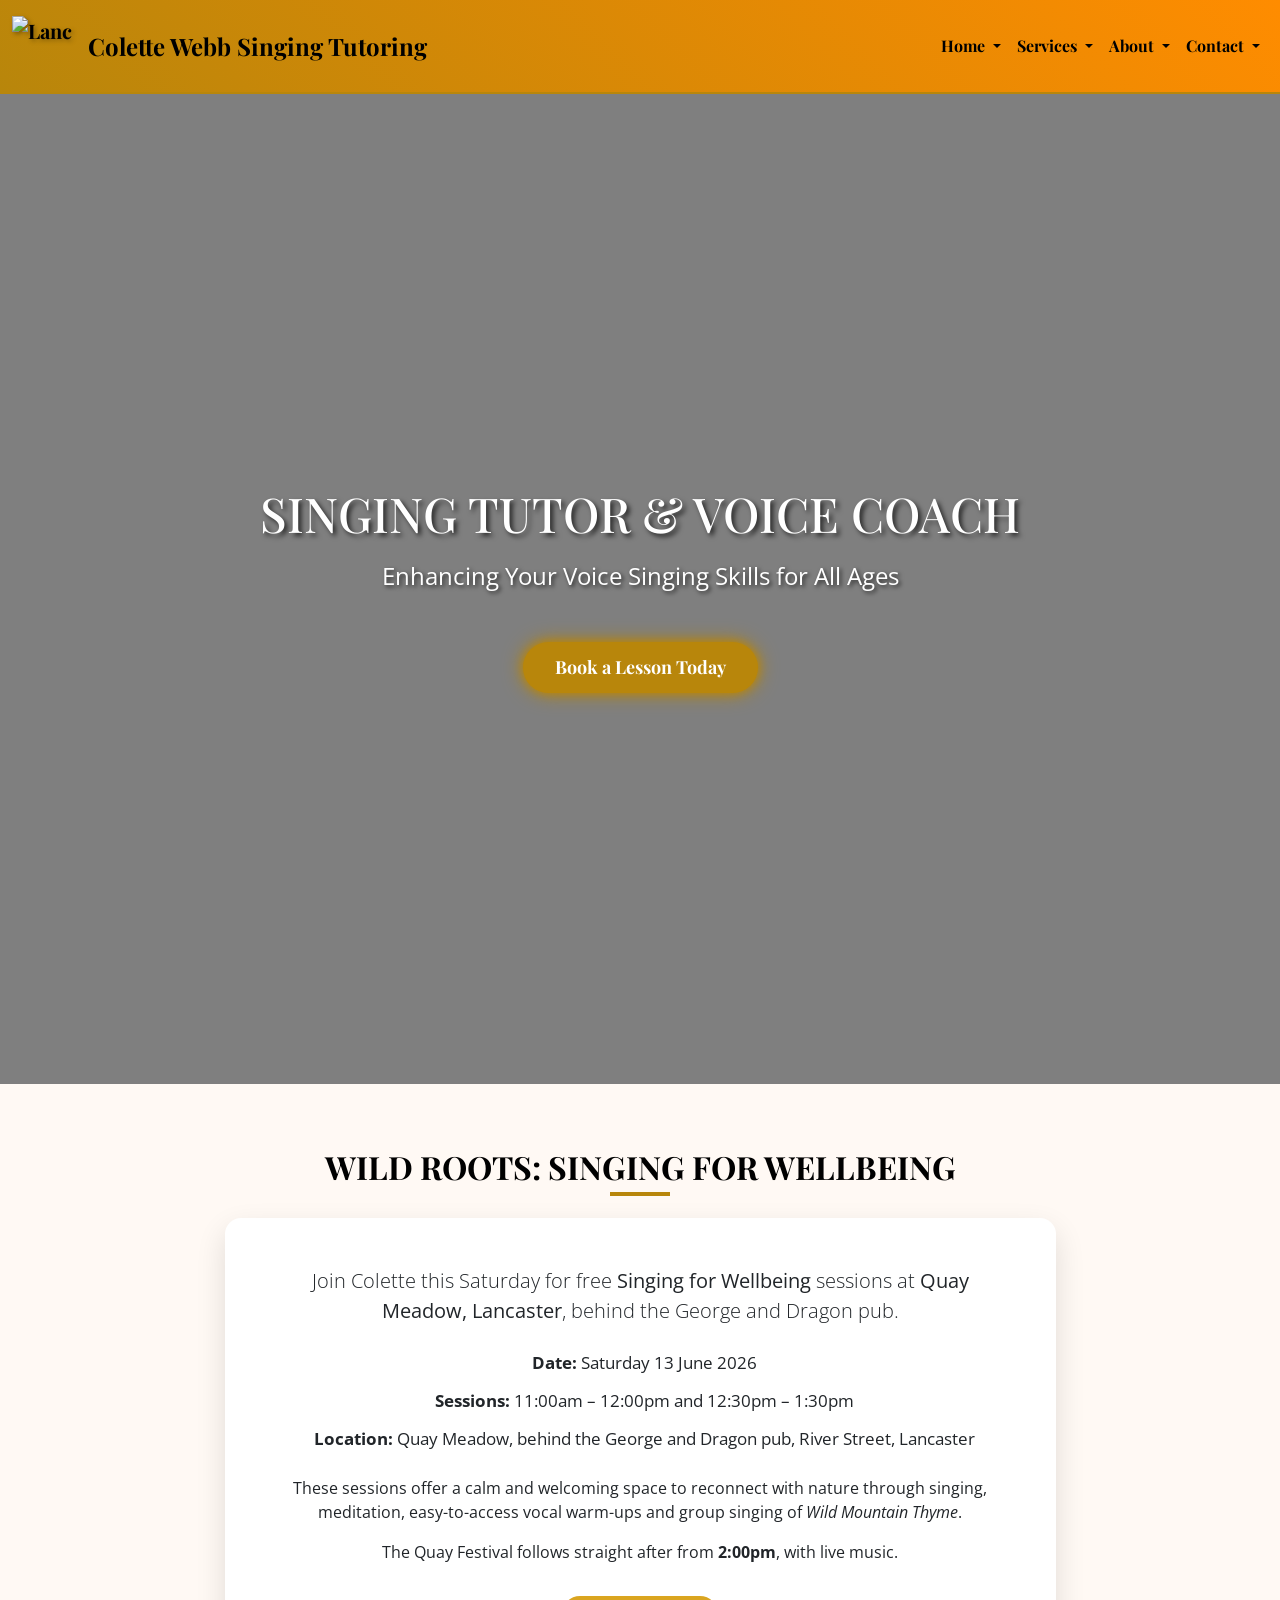
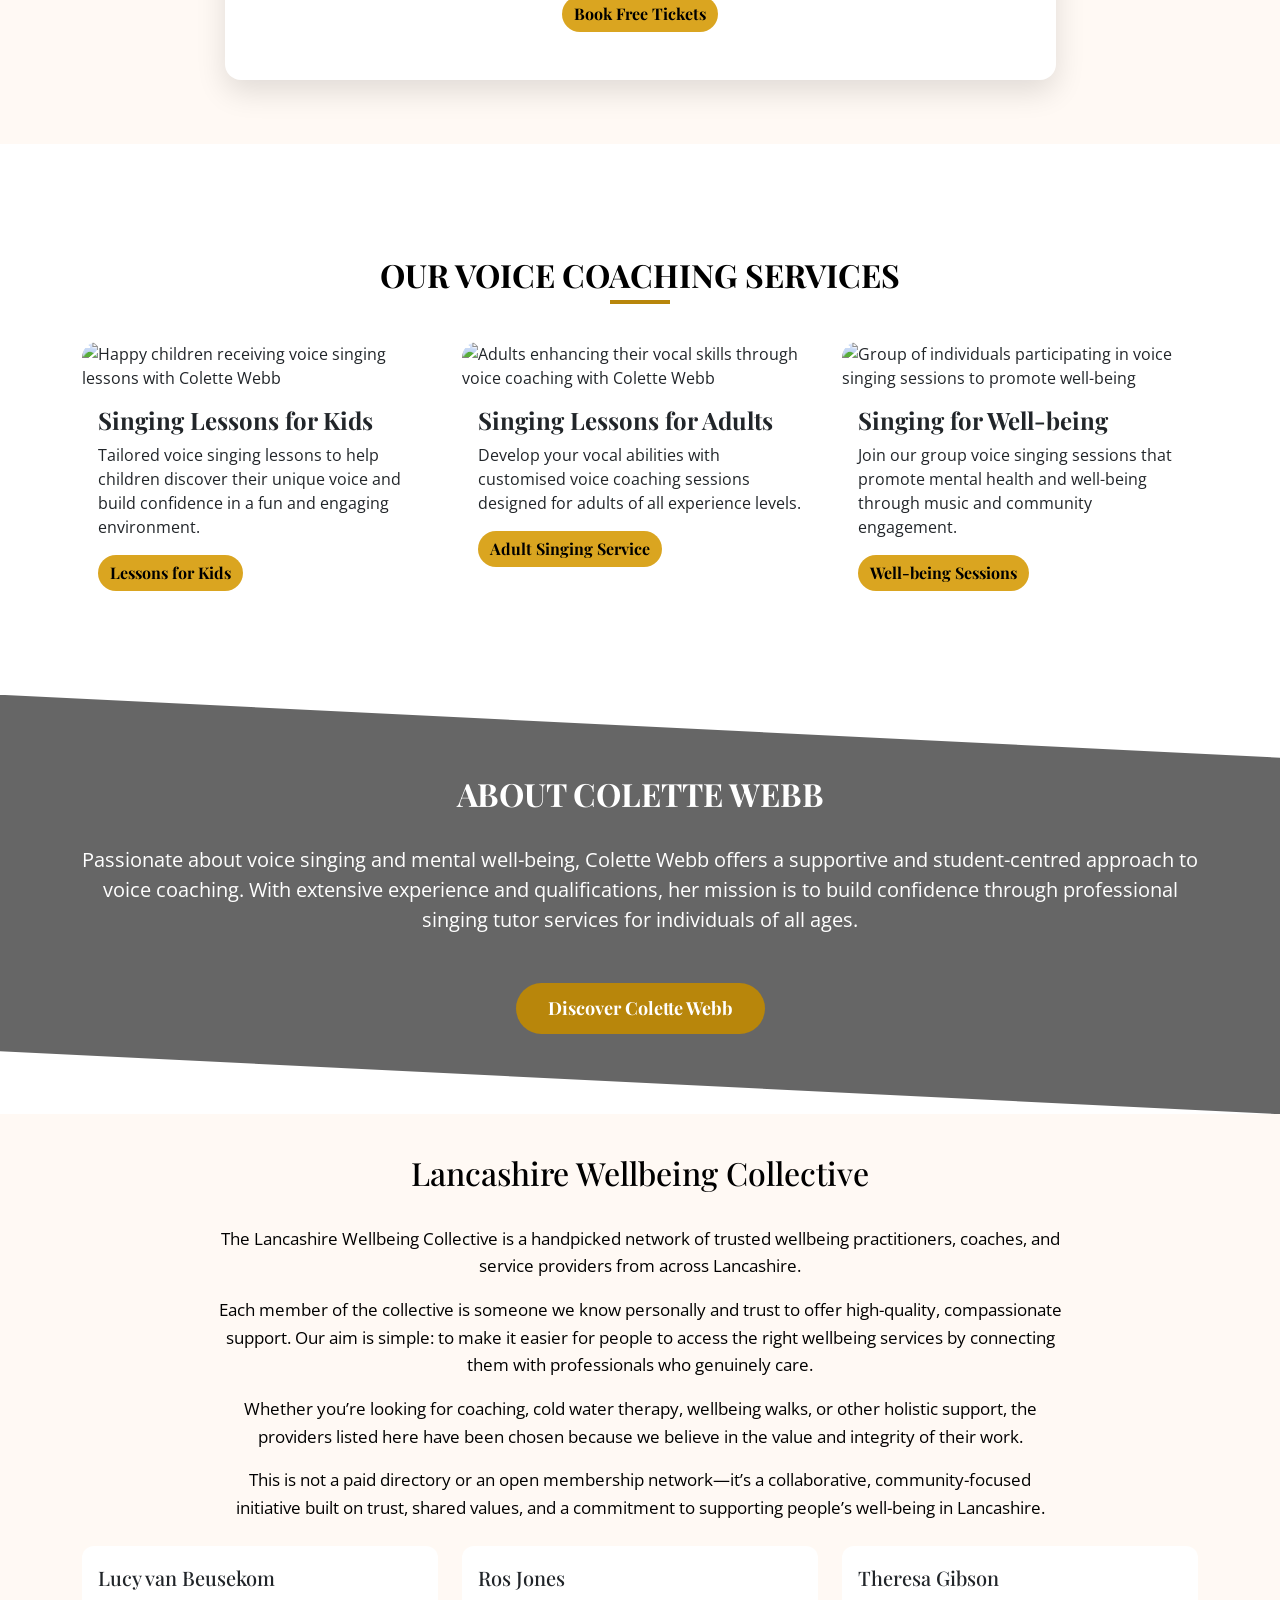
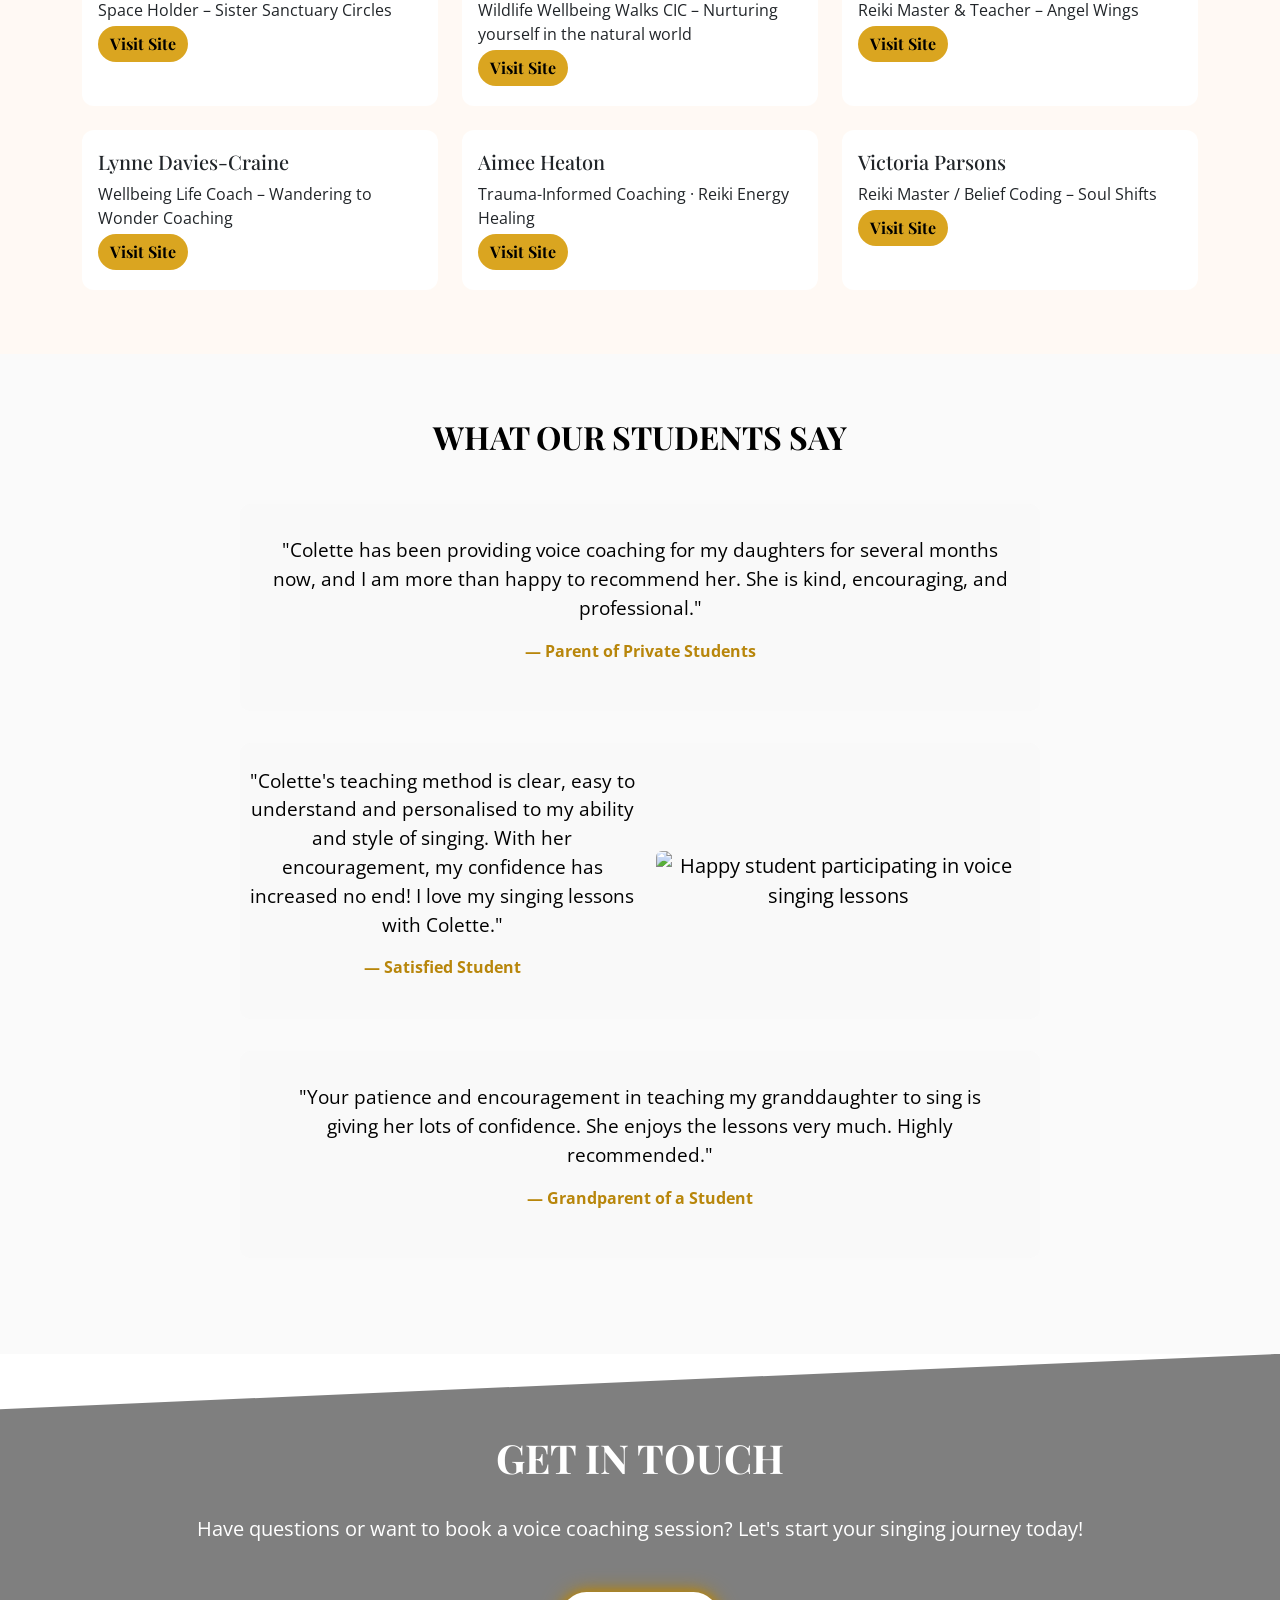
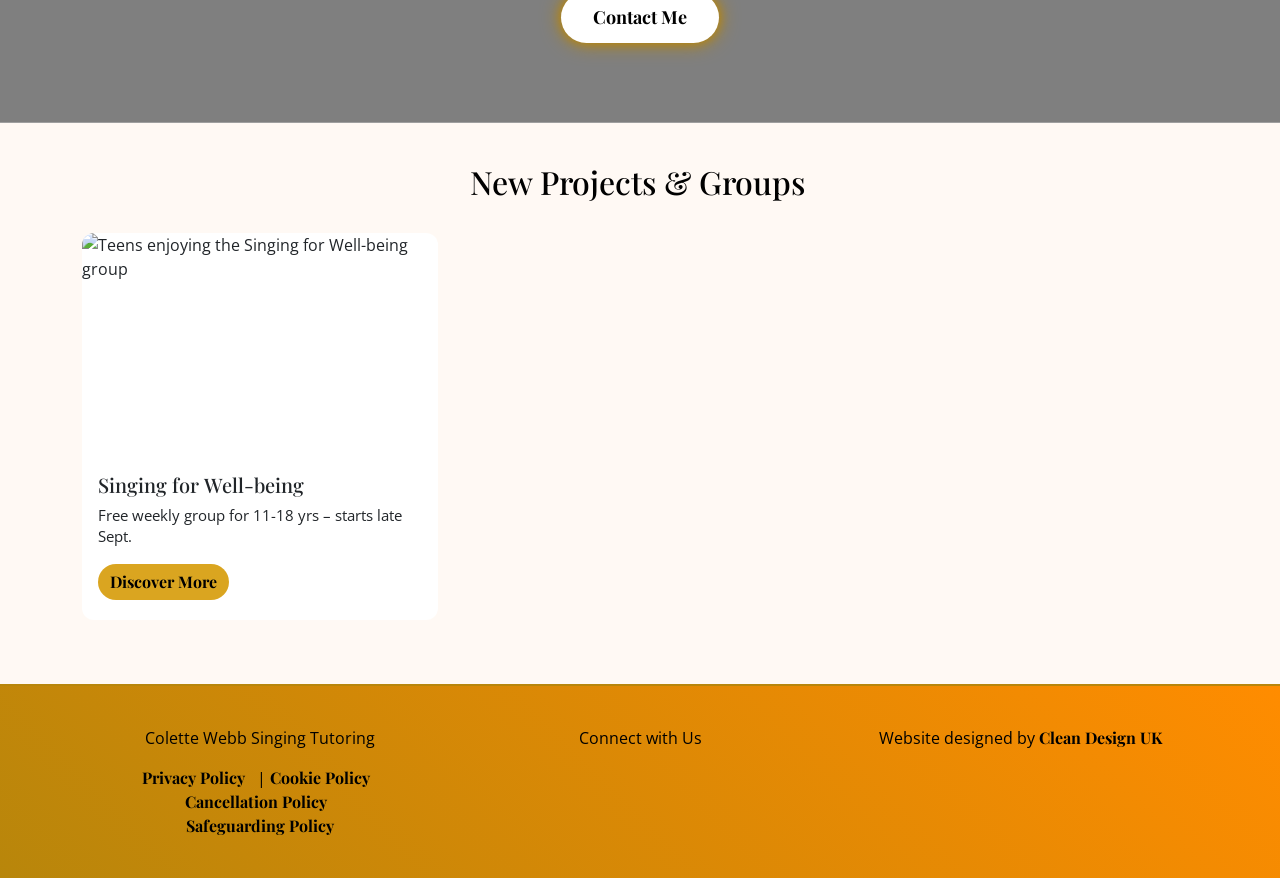
==== index.html @ 53bde3e3 "update to static website, removed junior choir" ====
<!DOCTYPE html>
<html lang="en">
<head>
    <!-- Meta Tags -->
    <meta charset="UTF-8">
    <meta name="viewport" content="width=device-width, initial-scale=1.0">
    <title>Home - Colette Webb | Professional Singing Tutor & Voice Coaching in Lancaster</title>

    <!-- Include Bootstrap 5 CSS -->
    <link href="https://cdnjs.cloudflare.com/ajax/libs/bootstrap/5.3.0/css/bootstrap.min.css" rel="stylesheet">

    <!-- Bootstrap Icons -->
    <link href="https://cdnjs.cloudflare.com/ajax/libs/bootstrap-icons/1.9.1/font/bootstrap-icons.min.css" rel="stylesheet">

    <!-- Google Fonts -->
    <link href="https://fonts.googleapis.com/css2?family=Playfair+Display:wght@400;700&family=Open+Sans:wght@300;400;600&display=swap" rel="stylesheet">
<!-- Favicon -->
<link rel="icon" href="https://res.cloudinary.com/dhdgvgf7l/image/upload/v1727781637/colette-webb-singing-tutoring_ssf6w6.jpg" type="image/x-icon">

    <!-- Block for extra head content (e.g., meta tags) -->
    <!-- Character Encoding -->
    <!-- Mobile Responsiveness -->
    <!-- Page Title -->
    <!-- Meta Description -->
    <meta name="description" content="Enhance your vocal abilities with Colette Webb, a dedicated singing tutor and voice coach in Lancaster. Offering personalised voice singing lessons to boost confidence and well-being for all ages.">

    <!-- Author -->
    <meta name="author" content="Colette Webb - Singing Tutor & Voice Coach">

    <!-- SEO Meta Tags -->
    <meta name="robots" content="index, follow">

    <!-- Open Graph Meta Tags for Social Media -->
    <meta property="og:title" content="Home - Colette Webb | Professional Singing Tutor & Voice Coaching in Lancaster">
    <meta property="og:description" content="Join Colette Webb for expert voice coaching and singing tutor services in Lancaster. Personalised lessons designed to enhance your voice singing skills and boost your confidence.">
    <meta property="og:type" content="website">
    <meta property="og:url" content="https://colettewebbsingingtutoring.com/">
    <meta property="og:image" content="https://res.cloudinary.com/dhdgvgf7l/image/upload/v1727533881/hero-1_lv1kuz.jpg">

    <!-- Twitter Card Meta Tags -->
    <meta name="twitter:card" content="summary_large_image">
    <meta name="twitter:title" content="Home - Colette Webb | Professional Singing Tutor & Voice Coaching in Lancaster">
    <meta name="twitter:description" content="Experience top-tier voice singing and voice coaching with Colette Webb in Lancaster. Personalised singing tutor services to elevate your vocal performance and confidence.">
    <meta name="twitter:image" content="https://res.cloudinary.com/dhdgvgf7l/image/upload/v1727533881/hero-1_lv1kuz.jpg">

    <!-- Canonical URL -->
    <link rel="canonical" href="https://colettewebbsingingtutoring.com/">

    <!-- Favicon -->
    <link rel="icon" href="https://res.cloudinary.com/dhdgvgf7l/image/upload/v1727006434/colette-singing-tutoring-logo-new_z2m0bz.jpg" type="image/jpeg">

        <link rel="stylesheet" href="site.css">


<link rel="stylesheet" href="home.css">
<!-- Google tag (gtag.js) -->
<script async src="https://www.googletagmanager.com/gtag/js?id=G-TKKSZ49N38"></script>
<script>
  window.dataLayer = window.dataLayer || [];
  function gtag(){dataLayer.push(arguments);}
  gtag('js', new Date());

  gtag('config', 'G-TKKSZ49N38');
</script>
</head>
<body>
    <!-- Bootstrap Navbar -->
    <nav class="navbar navbar-expand-lg sticky-top">
        <div class="container-fluid navbar-container">
            <!-- Logo -->
            <a class="navbar-brand py-2 d-flex align-items-center" href="index.html" title="Go to Home Page - Colette Webb Singing Tutoring">
                <img src="https://res.cloudinary.com/dhdgvgf7l/image/upload/v1727791399/colette-webb-singing-tutoring-logo_mvpunk.png" alt="Lancaster Vocal Coaching Logo - Colette Webb Singing Tutoring" title="Lancaster Vocal Coaching Logo - Colette Webb Singing Tutoring" width="40" height="40" class="d-none d-md-flex">
                <span class="page-header ms-md-3">Colette Webb Singing Tutoring</span>
            </a>
            <!-- Navbar Toggler for Mobile -->
            <button class="navbar-toggler" type="button" data-bs-toggle="collapse" data-bs-target="#navbarNavDropdown" aria-label="Toggle navigation">
                <i class="bi bi-list"></i>
            </button>

            <!-- Navbar Links -->
            <div class="collapse navbar-collapse" id="navbarNavDropdown">
                <ul class="navbar-nav ms-auto">

                    <!-- Home Dropdown -->
                    <li class="nav-item dropdown">
                        <a class="nav-link dropdown-toggle" href="#" id="homeDropdown" role="button" data-bs-toggle="dropdown" aria-expanded="false" title="Home Sections - Colette Webb Singing Tutoring">
                            Home
                        </a>
                        <ul class="dropdown-menu dropdown-menu-end" aria-labelledby="homeDropdown">
                            <li><a class="dropdown-item" href="index.html#service-intro" title="Services Overview - Colette Webb Singing Tutoring">Services Overview</a></li>
                            <li><a class="dropdown-item" href="index.html#about-intro" title="About Colette Webb - Lancaster Singing Tutor">About Colette Webb</a></li>
                            <li><a class="dropdown-item" href="index.html#testimonial-intro" title="Student Testimonials - Vocal Lessons Feedback">Student Testimonials</a></li>
                            <li><a class="dropdown-item" href="index.html#contact-intro" title="Contact Colette - Vocal Coach in Lancaster">Contact Colette</a></li>
                        </ul>
                    </li>

                    <!-- Services Dropdown -->
                    <li class="nav-item dropdown">
                        <a class="nav-link dropdown-toggle" href="#" id="servicesDropdown" role="button" data-bs-toggle="dropdown" aria-expanded="false" title="Our Services - Colette Webb Singing Tutoring">
                            Services
                        </a>
                        <ul class="dropdown-menu dropdown-menu-end" aria-labelledby="servicesDropdown">
                            <li><a class="dropdown-item" href="services.html#singing-children" title="Children's Singing Lessons in Lancaster">Children's Singing Lessons</a></li>
                            <li><a class="dropdown-item" href="services.html#adult-singing" title="Adult Singing Lessons in Lancaster">Adult Singing Lessons</a></li>
                            <li><a class="dropdown-item" href="services.html#singing-wellbeing" title="Singing for Well-being in Lancaster">Singing for Well-being</a></li>
                        </ul>
                    </li>

                    <!-- About Dropdown -->
                    <li class="nav-item dropdown">
                        <a class="nav-link dropdown-toggle" href="#" id="aboutDropdown" role="button" data-bs-toggle="dropdown" aria-expanded="false" title="About Us - Colette Webb Singing Tutoring">
                            About
                        </a>
                        <ul class="dropdown-menu dropdown-menu-end" aria-labelledby="aboutDropdown">
                            <li><a class="dropdown-item" href="about.html#personal-intro" title="Personal Introduction - Colette Webb">Personal Introduction</a></li>
                            <li><a class="dropdown-item" href="about.html#experience" title="Professional Experience - Colette Webb">Professional Experience</a></li>
                            <li><a class="dropdown-item" href="about.html#qualifications" title="Teaching Qualifications - Colette Webb">Teaching Qualifications</a></li>
                            <li><a class="dropdown-item" href="about.html#philosophy" title="Teaching Philosophy - Colette Webb">Teaching Philosophy</a></li>
                        </ul>
                    </li>

                    <!-- Contact Dropdown -->
                    <li class="nav-item dropdown">
                        <a class="nav-link dropdown-toggle" href="#" id="contactDropdown" role="button" data-bs-toggle="dropdown" aria-expanded="false" title="Contact Us - Colette Webb Singing Tutoring">
                            Contact
                        </a>
                        <ul class="dropdown-menu dropdown-menu-end" aria-labelledby="contactDropdown">
                            <li><a class="dropdown-item" href="contact.html#contact-form" title="Contact Form - Get in Touch">Contact Form</a></li>
                            <li><a class="dropdown-item" href="contact.html#contact-info" title="Contact Information - Colette Webb">Contact Information</a></li>
                      
                        </ul>
                    </li>
                </ul>
            </div>
        </div>
    </nav>
     <!-- ✅ Announcement Bar goes here -->
  

<main>
    <!-- Main Content Block -->
    <!-- Hero Section -->
<section class="hero" id="hero-section">
    <picture>
        <!-- Mobile Image for screens less than 500px -->
        
        <!-- Default Image for screens 500px and above -->
        <source srcset="https://res.cloudinary.com/dhdgvgf7l/image/upload/v1727533881/hero-1_lv1kuz.jpg" media="(min-width: 0px)">
        <!-- Fallback Image -->
        <img src="https://res.cloudinary.com/dhdgvgf7l/image/upload/v1727533881/hero-1_lv1kuz.jpg" alt="Colette Webb providing professional voice coaching and singing lessons in Lancaster" title="Personalised Voice Coaching with Colette Webb" loading="lazy">
    </picture>
    <div class="hero-content">
        <h1>Singing Tutor & Voice Coach</h1>
        <p>Enhancing Your Voice Singing Skills for All Ages</p>
        <a href="contact.html" class="btn btn-neon mt-3" title="Book Your Voice Coaching Session Today">Book a Lesson Today</a>
    </div>
</section>

<!-- Wild Roots Event Announcement -->
<section class="wild-roots-event" id="wild-roots-singing-for-wellbeing">
    <div class="container">
        <h2>Wild Roots: Singing for Wellbeing</h2>

        <div class="row justify-content-center">
            <div class="col-lg-9">
                <div class="card event-card">
                    <div class="card-body p-4 p-md-5 text-center">
                        <p class="lead mb-4">
                            Join Colette this Saturday for free <strong>Singing for Wellbeing</strong> sessions at
                            <strong>Quay Meadow, Lancaster</strong>, behind the George and Dragon pub.
                        </p>

                        <p class="event-detail">
                            <i class="bi bi-calendar-event"></i>
                            <strong>Date:</strong> Saturday 13 June 2026
                        </p>

                        <p class="event-detail">
                            <i class="bi bi-clock"></i>
                            <strong>Sessions:</strong> 11:00am – 12:00pm and 12:30pm – 1:30pm
                        </p>

                        <p class="event-detail">
                            <i class="bi bi-geo-alt"></i>
                            <strong>Location:</strong> Quay Meadow, behind the George and Dragon pub, River Street, Lancaster
                        </p>

                        <p class="mt-4">
                            These sessions offer a calm and welcoming space to reconnect with nature through singing,
                            meditation, easy-to-access vocal warm-ups and group singing of
                            <em>Wild Mountain Thyme</em>.
                        </p>

                        <p>
                            The Quay Festival follows straight after from <strong>2:00pm</strong>, with live music.
                        </p>

                        <a href="https://www.trybooking.com/uk/GICY"
                           target="_blank"
                           rel="noopener"
                           class="btn btn-primary mt-3"
                           title="Book free tickets for Wild Roots Singing for Wellbeing">
                            Book Free Tickets
                        </a>
                    </div>
                </div>
            </div>
        </div>
    </div>
</section>

<!-- Services Section -->
<section class="services" id="service-intro">
    <div class="container mt-5">
        <h2>Our Voice Coaching Services</h2>
        <div class="row">
            <div class="col-md-4 mb-4">
                <div class="card" role="region" aria-labelledby="service-kids">
                    <img src="https://res.cloudinary.com/dhdgvgf7l/image/upload/v1726730716/kids-singing_ign4e3.jpg" loading="lazy" class="card-img-top" alt="Happy children receiving voice singing lessons with Colette Webb" title="Singing Lessons for Kids - Colette Webb">
                    <div class="card-body">
                        <h3 class="card-title" id="service-kids">Singing Lessons for Kids</h3>
                        <p class="card-text">Tailored voice singing lessons to help children discover their unique voice and build confidence in a fun and engaging environment.</p>
                        <a href="services.html" class="btn btn-primary" title="Learn More about Singing Lessons for Kids">Lessons for Kids</a>
                    </div>
                </div>
            </div>
            <div class="col-md-4 mb-4">
                <div class="card" role="region" aria-labelledby="service-adults">
                    <img src="https://res.cloudinary.com/dhdgvgf7l/image/upload/v1726730716/adults-singing_ongcko.jpg" loading="lazy" class="card-img-top" alt="Adults enhancing their vocal skills through voice coaching with Colette Webb" title="Singing Lessons for Adults - Colette Webb">
                    <div class="card-body">
                        <h3 class="card-title" id="service-adults">Singing Lessons for Adults</h3>
                        <p class="card-text">Develop your vocal abilities with customised voice coaching sessions designed for adults of all experience levels.</p>
                        <a href="services.html" class="btn btn-primary" title="Learn More about Singing Lessons for Adults">Adult Singing Service</a>
                    </div>
                </div>
            </div>
            <div class="col-md-4 mb-4">
                <div class="card" role="region" aria-labelledby="service-wellbeing">
                    <img src="https://res.cloudinary.com/dhdgvgf7l/image/upload/v1726730716/wellbeing-singing_isxbvg.jpg" loading="lazy" class="card-img-top" alt="Group of individuals participating in voice singing sessions to promote well-being" title="Singing for Well-being - Colette Webb">
                    <div class="card-body">
                        <h3 class="card-title" id="service-wellbeing">Singing for Well-being</h3>
                        <p class="card-text">Join our group voice singing sessions that promote mental health and well-being through music and community engagement.</p>
                        <a href="services.html" class="btn btn-primary" title="Learn More about Singing for Well-being">Well-being Sessions</a>
                    </div>
                </div>
            </div>
        </div>
    </div>
</section>

<!-- About Section -->
<section class="about-overview" id="about-intro">
    <div class="container text-white">
        <h2>About Colette Webb</h2>
        <p>Passionate about voice singing and mental well-being, Colette Webb offers a supportive and student-centred approach to voice coaching. With extensive experience and qualifications, her mission is to build confidence through professional singing tutor services for individuals of all ages.</p>
        <a href="about.html" class="btn mt-3" title="Learn More About Colette Webb">Discover Colette Webb</a>
    </div>
</section>

<!-- Lancashire Wellbeing Collective Section -->
<section class="projects-overview" id="lancashire-wellbeing-collective">
  <div class="container">
    <h2 class="text-center">Lancashire Wellbeing Collective</h2>

    <!-- Cleaner paragraph layout -->
    <div class="text-center mb-4" style="max-width: 850px; margin: 0 auto; font-size:1.05rem; line-height:1.65;">
      <p>
        The Lancashire Wellbeing Collective is a handpicked network of trusted wellbeing practitioners, coaches, and service providers from across Lancashire.
      </p>
      <p>
        Each member of the collective is someone we know personally and trust to offer high-quality, compassionate support. Our aim is simple: to make it easier for people to access the right wellbeing services by connecting them with professionals who genuinely care.
      </p>
      <p>
        Whether you’re looking for coaching, cold water therapy, wellbeing walks, or other holistic support, the providers listed here have been chosen because we believe in the value and integrity of their work.
      </p>
      <p class="mb-0">
        This is not a paid directory or an open membership network—it’s a collaborative, community-focused initiative built on trust, shared values, and a commitment to supporting people’s well-being in Lancashire.
      </p>
    </div>

    <div class="row mt-4">
      <!-- Member Cards -->
      <div class="col-md-4 mb-4">
        <div class="card h-100">
          <div class="card-body">
            <h3 class="card-title">Lucy van Beusekom</h3>
            <p class="mb-1">Space Holder – Sister Sanctuary Circles</p>
            <a href="https://www.lucyvanb.com" target="_blank" rel="noopener" class="btn btn-primary">Visit Site</a>
          </div>
        </div>
      </div>

      <div class="col-md-4 mb-4">
        <div class="card h-100">
          <div class="card-body">
            <h3 class="card-title">Ros Jones</h3>
            <p class="mb-1">Wildlife Wellbeing Walks CIC – Nurturing yourself in the natural world</p>
            <a href="https://www.wildlifewalk.co.uk" target="_blank" rel="noopener" class="btn btn-primary">Visit Site</a>
          </div>
        </div>
      </div>

      <div class="col-md-4 mb-4">
        <div class="card h-100">
          <div class="card-body">
            <h3 class="card-title">Theresa Gibson</h3>
            <p class="mb-1">Reiki Master & Teacher – Angel Wings</p>
            <a href="https://www.angelwings2heal.com/" target="_blank" rel="noopener" class="btn btn-primary">Visit Site</a>
          </div>
        </div>
      </div>

      <div class="col-md-4 mb-4">
        <div class="card h-100">
          <div class="card-body">
            <h3 class="card-title">Lynne Davies-Craine</h3>
            <p class="mb-1">Wellbeing Life Coach – Wandering to Wonder Coaching</p>
            <a href="https://www.wanderingtowonder.co.uk/" target="_blank" rel="noopener" class="btn btn-primary">Visit Site</a>
          </div>
        </div>
      </div>

      <div class="col-md-4 mb-4">
        <div class="card h-100">
          <div class="card-body">
            <h3 class="card-title">Aimee Heaton</h3>
            <p class="mb-1">Trauma-Informed Coaching · Reiki Energy Healing</p>
            <a href="https://ready-aim-succeed-coaching.co.uk/" target="_blank" rel="noopener" class="btn btn-primary">Visit Site</a>
          </div>
        </div>
      </div>

      <div class="col-md-4 mb-4">
        <div class="card h-100">
          <div class="card-body">
            <h3 class="card-title">Victoria Parsons</h3>
            <p class="mb-1">Reiki Master / Belief Coding – Soul Shifts</p>
            <a href="https://www.soulshifts.co.uk" target="_blank" rel="noopener" class="btn btn-primary">Visit Site</a>
          </div>
        </div>
      </div>
    </div>
  </div>
</section>


<!-- Testimonials Section -->
<section class="testimonials" id="testimonial-intro">
    <div class="container">
        <h2>What Our Students Say</h2>
        <div class="testimonial-item">
            <p>"Colette has been providing voice coaching for my daughters for several months now, and I am more than happy to recommend her. She is kind, encouraging, and professional."</p>
            <p>— Parent of Private Students</p>
        </div>
      <div class="testimonial-item row align-items-center p-1">
     <div class="col-md-6 p-1 my-3">
                <p>"Colette's teaching method is clear, easy to understand and personalised to my ability and style of singing. With her encouragement, my confidence has increased no end! I love my singing lessons with Colette."</p>
                <p>— Satisfied Student</p>
            </div>       

     <div class="col-md-6 p-3">
                <img src="https://res.cloudinary.com/dhdgvgf7l/image/upload/v1727534112/kids-singing-11_jaaqkp.jpg" class="img-fluid rounded testimonial-image" alt="Happy student participating in voice singing lessons" title="Happy Student from Singing Lessons" loading="lazy">
            </div>
       
        </div>
        <div class="testimonial-item">
            <p>"Your patience and encouragement in teaching my granddaughter to sing is giving her lots of confidence. She enjoys the lessons very much. Highly recommended."</p>
            <p>— Grandparent of a Student</p>
        </div>
    </div>
</section>

<!-- Contact Section -->
<section class="contact-overview" id="contact-intro">
    <div class="container pb-0 text-white">
        <h2>Get in Touch</h2>
        <p>Have questions or want to book a voice coaching session? Let's start your singing journey today!</p>
        <a href="contact.html" class="btn mt-3 btn-neon" title="Contact Colette Webb - Book Your Voice Coaching Lesson">Contact Me</a>
    </div>
</section>


<section class="projects-overview" id="projects-overview">
    <div class="container">
        <h2 class="text-center">New Projects &amp; Groups <i class="bi bi-stars new-icon" aria-label="New"></i></h2>
        <div class="row">

            <!-- Singing for Well-being -->
            <div class="col-md-4 mb-4">
                <div class="card" role="region" aria-labelledby="proj-wellbeing">
                    <img src="https://res.cloudinary.com/dhdgvgf7l/image/upload/v1752856702/singing-for-wellbeing_uog1ir.jpg"
                         class="card-img-top" loading="lazy"
                         alt="Teens enjoying the Singing for Well-being group"
                         title="Singing for Well-being – Escape 2 Make">
                    <div class="card-body">
                        <h3 class="card-title" id="proj-wellbeing">Singing&nbsp;for&nbsp;Well-being</h3>
                        <p class="card-text mb-3">
                            Free weekly group for 11-18 yrs – starts late Sept.
                        </p>
                        <a href="services.html#singing-wellbeing"
                           class="btn btn-primary"
                           title="More about Singing for Well-being">
                           Discover&nbsp;More
                        </a>
                    </div>
                </div>
            </div>


            

        </div>
    </div>
</section>
</main>
    <!-- Cancellation Policy Modal -->
    <div class="modal fade" id="cancellationPolicyModal" tabindex="-1" aria-labelledby="cancellationPolicyModalLabel" aria-hidden="true">
      <div class="modal-dialog modal-lg">
        <div class="modal-content">
          <div class="modal-header">
            <h5 class="modal-title" id="cancellationPolicyModalLabel">Cancellation Policy for Colette Webb Singing Tutoring</h5>
            <button type="button" class="btn-close" data-bs-dismiss="modal" aria-label="Close"></button>
          </div>
          <div class="modal-body">
            <p><strong>Effective Date: 28 September 2024</strong></p>

            <h6>1. Cancellation Requests</h6>
            <p>You may cancel your singing lesson up to <strong>24 hours</strong> before the scheduled time without incurring any fees. Cancellations made less than 24 hours before the lesson may incur a cancellation fee.</p>

            <h6>2. Refund Policy</h6>
            <p><strong>Full Refund:</strong> If you cancel your lesson at least 24 hours in advance, you are eligible for a full refund.</p>
            <p><strong>Partial Refund:</strong> Cancellations made less than 24 hours before the lesson will incur a <strong>50% cancellation fee</strong>.</p>
            <p><strong>Non-Refundable:</strong> No refunds will be provided for lessons that have already commenced or completed.</p>

            <h6>3. Rescheduling</h6>
            <p>Rescheduling is encouraged over cancellation. Please contact me as soon as possible to arrange a new time.</p>

            <h6>4. Processing Time</h6>
            <p>Refunds will be processed within <strong>7 business days</strong> after the cancellation request is approved.</p>

            <h6>5. Changes to This Policy</h6>
            <p>I reserve the right to modify this cancellation policy at any time. Any changes will be posted on this page with an updated effective date.</p>

            <h6>6. Contact Me</h6>
            <p>If you have any questions about this cancellation policy, please contact me at:</p>
            <ul>
                <li><strong>Email:</strong> <a href="mailto:colettewebbsingingtutoring@gmail.com">colettewebbsingingtutoring@gmail.com</a></li>
                <li><strong>Phone:</strong> <a href="tel:+447716830923">+44 7716 830923</a></li>
            </ul>
          </div>
          <div class="modal-footer">
            <button type="button" class="btn btn-primary" data-bs-dismiss="modal">Close</button>
          </div>
        </div>
      </div>
    </div>

    <!-- Safeguarding Policy Modal -->
    <div class="modal fade" id="safeguardingPolicyModal" tabindex="-1" aria-labelledby="safeguardingPolicyModalLabel" aria-hidden="true">
      <div class="modal-dialog modal-lg">
        <div class="modal-content">
          <div class="modal-header">
            <h5 class="modal-title" id="safeguardingPolicyModalLabel">Safeguarding Policy for Colette Webb Singing Tutoring</h5>
            <button type="button" class="btn-close" data-bs-dismiss="modal" aria-label="Close"></button>
          </div>
          <div class="modal-body">
            <p><strong>Effective Date: 28 September 2024</strong></p>

            <h6>1. Policy Statement</h6>
            <p>At Colette Webb Singing Tutoring, the safety and well-being of all students are paramount. I am committed to providing a safe, supportive, and respectful learning environment.</p>

            <h6>2. Scope</h6>
            <p>This policy applies to all students enrolled in my singing lessons, whether in-person or online.</p>

            <h6>3. Responsibilities</h6>
            <ul>
                <li><strong>My Commitment:</strong> To maintain professional boundaries, respect student privacy, and provide a secure learning environment.</li>
                <li><strong>Students and Guardians:</strong> To communicate any concerns regarding the tutoring sessions and adhere to the guidelines set forth in this policy.</li>
            </ul>

            <h6>4. Reporting Concerns</h6>
            <p>If a student or guardian has any concerns about the tutoring sessions, including any form of abuse or misconduct, they should contact me directly at:</p>
            <ul>
                <li><strong>Email:</strong> <a href="mailto:colettewebbsingingtutoring@gmail.com">colettewebbsingingtutoring@gmail.com</a></li>
                <li><strong>Phone:</strong> <a href="tel:+447716830923">+44 7716 830923</a></li>
            </ul>
            <p>All concerns will be taken seriously and addressed promptly to ensure the safety and well-being of all students.</p>

            <h6>5. Confidentiality</h6>
            <p>All information shared within the tutoring sessions is confidential. I will not disclose any personal information about students without explicit consent, except where required by law.</p>

            <h6>6. Training and Awareness</h6>
            <p>As a sole tutor, I continuously update my knowledge and practices to ensure compliance with safeguarding standards and best practices.</p>

            <h6>7. Changes to This Policy</h6>
            <p>I reserve the right to modify this safeguarding policy at any time. Any changes will be communicated through updates on the website.</p>

            <h6>8. Contact Me</h6>
            <p>If you have any questions or concerns regarding this safeguarding policy, please contact me at:</p>
            <ul>
                <li><strong>Email:</strong> <a href="mailto:colettewebbsingingtutoring@gmail.com">colettewebbsingingtutoring@gmail.com</a></li>
                <li><strong>Phone:</strong> <a href="tel:+447716830923">+44 7716 830923</a></li>
            </ul>
          </div>
          <div class="modal-footer">
            <button type="button" class="btn btn-primary" data-bs-dismiss="modal">Close</button>
          </div>
        </div>
      </div>
    </div>

    <!-- Privacy Policy Modal -->
    <div class="modal fade" id="privacyPolicyModal" tabindex="-1" aria-labelledby="privacyPolicyModalLabel" aria-hidden="true">
      <div class="modal-dialog modal-lg">
        <div class="modal-content">
          <div class="modal-header">
            <h5 class="modal-title" id="privacyPolicyModalLabel">Privacy Policy for Colette Webb Singing Tutoring</h5>
            <button type="button" class="btn-close" data-bs-dismiss="modal" aria-label="Close"></button>
          </div>
          <div class="modal-body">
            <p><strong>Effective Date: 28 September 2024</strong></p>
            <p>At Colette Webb Singing Tutoring, your privacy is of utmost importance. This Privacy Policy outlines how your personal information is collected, used, stored, and protected.</p>

            <h6>1. Who We Are</h6>
            <p>Colette Webb Singing Tutoring provides personalised singing lessons in Lancaster. This website, <a href="https://www.colettewebbsingingtutoring.com" target="_blank">www.colettewebbsingingtutoring.com</a>, is managed by me, Colette Webb.</p>

            <h6>2. Information We Collect</h6>
            <p>When you use our services or browse our website, we may collect the following personal information:</p>
            <ul>
              <li>Name</li>
              <li>Email Address</li>
              <li>Phone Number (optional)</li>
              <li>Any additional details you provide via contact forms or enquiries</li>
            </ul>
            <p>We collect this information to provide you with the best possible service, respond to your enquiries, and improve our website and services.</p>

            <h6>3. How We Use Your Information</h6>
            <p>Your information is used for the following purposes:</p>
            <ul>
              <li>Communicating with you regarding singing lessons, services, or enquiries.</li>
              <li>Scheduling and managing bookings for lessons.</li>
              <li>Providing customer service and support.</li>
              <li>Complying with legal obligations (such as accounting or legal requirements).</li>
            </ul>
            <p>We will never sell, rent, or distribute your personal information to third parties unless we have your permission or are required by law to do so.</p>

            <h6>4. How We Protect Your Information</h6>
            <p>We are committed to ensuring that your information is secure. To prevent unauthorised access or disclosure, we have implemented suitable physical, electronic, and managerial procedures to safeguard and secure the information we collect online.</p>

            <h6>5. Cookies</h6>
            <p>Our website uses cookies to enhance user experience and collect analytics data. Cookies are small files stored on your device that help us understand how visitors use our website. You can choose to accept or decline cookies through your browser settings.</p>

            <h6>6. Third-Party Links</h6>
            <p>Our website may contain links to other websites. Once you leave our site to visit these external websites, we are not responsible for the protection and privacy of any information you provide while visiting these sites. We recommend reviewing the privacy policy of any third-party site you visit.</p>

            <h6>7. Your Rights</h6>
            <p>Under the UK General Data Protection Regulation (GDPR), you have the following rights:</p>
            <ul>
              <li><strong>Right of Access:</strong> You can request a copy of the personal data we hold about you.</li>
              <li><strong>Right to Rectification:</strong> You can request that we correct any inaccuracies in the personal data we hold.</li>
              <li><strong>Right to Erasure:</strong> You can request that we delete your personal data, subject to legal obligations.</li>
              <li><strong>Right to Restriction of Processing:</strong> You can request that we limit how we process your personal data in certain circumstances.</li>
              <li><strong>Right to Data Portability:</strong> You can request that we transfer your personal data to another organisation, or directly to you, under certain conditions.</li>
              <li><strong>Right to Object:</strong> You can object to the processing of your personal data for specific purposes.</li>
            </ul>
            <p>If you wish to exercise any of these rights, please contact me at:</p>
            <ul>
                <li><strong>Email:</strong> <a href="mailto:colettewebbsingingtutoring@gmail.com">colettewebbsingingtutoring@gmail.com</a></li>
                <li><strong>Phone:</strong> <a href="tel:+447716830923">+44 7716 830923</a></li>
            </ul>

            <h6>8. Data Retention</h6>
            <p>We retain your personal information only for as long as necessary to fulfil the purposes outlined in this Privacy Policy.</p>

            <h6>9. Changes to This Privacy Policy</h6>
            <p>We may update this Privacy Policy periodically. Any changes will be posted on this page with an updated effective date.</p>

            <h6>10. Contact Us</h6>
            <p>If you have any questions or concerns about this Privacy Policy, please contact me at:</p>
            <ul>
                <li><strong>Email:</strong> <a href="mailto:colettewebbsingingtutoring@gmail.com">colettewebbsingingtutoring@gmail.com</a></li>
                <li><strong>Phone:</strong> <a href="tel:+447716830923">+44 7716 830923</a></li>
            </ul>
          </div>
          <div class="modal-footer">
            <button type="button" class="btn btn-primary" data-bs-dismiss="modal">Close</button>
          </div>
        </div>
      </div>
    </div>

    <!-- Cookie Policy Modal -->
    <div class="modal fade" id="cookiePolicyModal" tabindex="-1" aria-labelledby="cookiePolicyModalLabel" aria-hidden="true">
      <div class="modal-dialog modal-lg">
        <div class="modal-content">
          <div class="modal-header">
            <h5 class="modal-title" id="cookiePolicyModalLabel">Cookie Policy for Colette Webb Singing Tutoring</h5>
            <button type="button" class="btn-close" data-bs-dismiss="modal" aria-label="Close"></button>
          </div>
          <div class="modal-body">
            <p><strong>Effective Date: 28 September 2024</strong></p>
            <p>At Colette Webb Singing Tutoring, we use cookies to improve your experience on our website and to understand how visitors interact with our site. This Cookie Policy explains what cookies are, how we use them, and how you can manage them.</p>

            <h6>1. What Are Cookies?</h6>
            <p>Cookies are small text files that are placed on your device when you visit a website. They help websites function more effectively and provide analytical insights into site usage.</p>

            <h6>2. Types of Cookies We Use</h6>
            <ul>
              <li><strong>Essential Cookies:</strong> These cookies are necessary for the website to function and cannot be switched off in our systems.</li>
              <li><strong>Performance Cookies:</strong> These cookies collect anonymous information about how visitors use the website, such as which pages are most popular.</li>
              <li><strong>Functionality Cookies:</strong> These cookies allow the website to remember choices you make (such as your language preferences) to provide a more personalised experience.</li>
            </ul>

            <h6>3. How We Use Cookies</h6>
            <p>We use cookies to ensure our website functions properly, enhance your browsing experience, and analyse how users interact with our content.</p>

            <h6>4. Managing Cookies</h6>
            <p>Most browsers allow you to manage cookies through your browser settings. You can choose to block or delete cookies; however, please note that doing so may affect your user experience on our site.</p>

            <h6>5. Third-Party Cookies</h6>
            <p>We may use third-party services such as Google Analytics that set cookies on our behalf to help us understand how visitors interact with our site. These cookies are governed by the privacy policies of those third-party services.</p>

            <h6>6. Changes to This Cookie Policy</h6>
            <p>We may update this Cookie Policy from time to time. Any changes will be posted on this page with an updated effective date.</p>

            <h6>7. Contact Us</h6>
            <p>If you have any questions about our use of cookies, please contact me at:</p>
            <ul>
                <li><strong>Email:</strong> <a href="mailto:colettewebbsingingtutoring@gmail.com">colettewebbsingingtutoring@gmail.com</a></li>
                <li><strong>Phone:</strong> <a href="tel:+447716830923">+44 7716 830923</a></li>
            </ul>
          </div>
          <div class="modal-footer">
            <button type="button" class="btn btn-primary" data-bs-dismiss="modal">Close</button>
          </div>
        </div>
      </div>
    </div>
    <!-- Cancellation Policy Modal -->
    <!-- [Modal content remains unchanged as per your original code] -->

    <!-- Footer Section -->
    <footer class="pb-4">
        <div class="container">
            <div class="row">
                <!-- Company Info and Policies -->
                <div class="col-md-5 col-lg-4 mb-3 mb-md-0 text-center">
                    <p>Colette Webb Singing Tutoring</p>
                    <p>
                        <a href="#" class="text-decoration-none py-2 my-2 me-2" data-bs-toggle="modal" data-bs-target="#privacyPolicyModal" title="View Privacy Policy">Privacy Policy</a>
                        |
                        <a href="#" class="text-decoration-none py-2 my-2 me-2" data-bs-toggle="modal" data-bs-target="#cookiePolicyModal" title="View Cookie Policy">Cookie Policy</a>
                        <br>
                        <a href="#" class="text-decoration-none py-2 my-2 me-2" data-bs-toggle="modal" data-bs-target="#cancellationPolicyModal" title="View Cancellation Policy">Cancellation Policy</a>
                        <br>
                        <a href="#" class="text-decoration-none py-2 my-2" data-bs-toggle="modal" data-bs-target="#safeguardingPolicyModal" title="View Safeguarding Policy">Safeguarding Policy</a>
                    </p>
                </div>

                <!-- Social Media Links -->
                <div class="col-md-4 col-lg-4 mb-3 mb-md-0 text-center">
                    <p>Connect with Us</p>
                    <div class="social-links d-flex justify-content-center align-items-center">
                        <a href="https://www.instagram.com/colette_webbtutoring/" target="_blank" class="me-3" title="Follow us on Instagram">
                            <i class="bi bi-instagram"></i>
                        </a>
                        <a href="https://www.facebook.com/profile.php?id=100085484631606" target="_blank" class="me-3" title="Like us on Facebook">
                            <i class="bi bi-facebook"></i>
                        </a>
                        <a href="https://www.linkedin.com/in/colette-webb-885a36328/" target="_blank" class="" title="Connect on LinkedIn">
                            <i class="bi bi-linkedin"></i>
                        </a>
                    </div>
                </div>

                <!-- Credits -->
                <div class="col-md-3 col-lg-4  text-center">
                    <p>Website designed by <a href="https://cleandesignuk.com/" class="text-decoration-none" target="_blank" title="Visit Clean Design UK">Clean Design UK</a></p>
                </div>
            </div>
        </div>
    </footer>

    <!-- Include Bootstrap 5 JS -->
    <script src="https://cdnjs.cloudflare.com/ajax/libs/bootstrap/5.3.0/js/bootstrap.bundle.min.js"></script>
</body>
</html>
---- site.css ----
/* CSS Variables for Consistent Color Palette */
    :root {
        --primary-color: #B8860B; /* Gold */
        --secondary-color: #ff8c00; /* Subtle Orange */
        --dark-color: #000000 !important; /* Black */
        --light-bg: #ffffff; /* White background */
        --gradient-bg: linear-gradient(45deg, #DAA520, #ff8c00);
    }
    /* Base Styles */
    body {
        background-color: var(--light-bg);
        font-family: 'Open Sans', sans-serif;
        color: var(--dark-color);
    }
    main {
        max-width: 1800px;
        margin: auto;
    }
    .navbar-container {
        max-width: 1600px;
        margin: auto;
    }
    /* Apply 'Playfair Display' to All Headings, Links, Navbar Elements, and Buttons */
    h1, h2, h3, h4, h5, h6,
    .nav-link,
    .navbar-brand,
    .dropdown-item,
    .btn,
    a {
        font-family: 'Playfair Display', serif !important;
    }

    a {
        font-weight: bold !important;
        text-decoration: none;
    }

    /* Navbar Styles */
    .navbar {
        background: var(--gradient-bg) !important;
        border-bottom: 2px solid var(--primary-color);
    }

    .navbar-brand img {
        filter: drop-shadow(2px 2px 2px rgba(0, 0, 0, 0.3));
height:60px;
width:60px;
    }

    .nav-link {
        color: var(--dark-color) !important;
        transition: color 0.3s ease;
        font-weight: 600;
    }

    .nav-link:hover {
        color: var(--primary-color) !important;
    }

    /* Navbar Toggler */
    .navbar-toggler {
        border: none;
    }

    .navbar-toggler i {
        color: var(--dark-color);
        font-size: 1.5rem;
    }

    /* Page Header (Logo and Title) */
    .page-header {
        font-family: 'Playfair Display', serif !important;
        font-size: 1.5rem !important;
        font-weight: 700;
        color: var(--dark-color);
        margin: 0;
    }

    /* Responsive styles */
    @media (max-width: 1200px) {
        .page-header {
            font-size: 1.4rem;
        }
    }

    @media (max-width: 992px) {
        .page-header {
            font-size: 1.3rem;
        }
    }

    @media (max-width: 768px) {
        .page-header {
            font-size: 1.2rem;
        }
    }

    @media (max-width: 576px) {
        .page-header {
            font-size: 1.1rem !important;
        }
    }

    @media (max-width: 400px) {
        .page-header {
            font-size: 15px !important;
        }
    }
    .navbar-toggler:focus {
        /* Remove focus outline */
        border: 0 !important;
        box-shadow: none !important;
    }

    /* Footer Styles */
    footer {
        background: var(--gradient-bg);
        color: var(--dark-color);
        padding: 40px 0;
        border-top: 2px solid var(--primary-color);
    }

    footer h5 {
        color: #000000 !important;
        font-family: 'Playfair Display', serif;
        font-size: 1.3rem;
        font-weight: 700;
        margin-bottom: 20px;
    }

    footer a {
        color: #000000 !important;
        text-decoration: none;
        transition: color 0.3s ease;
    }

    footer a:hover {
        color: var(--primary-color);
    }

    .social-links i {
        font-size: 2rem;
        margin: 0 10px;
        color: var(--dark-color);
        transition: transform 0.3s ease, color 0.3s ease;
    }

    .social-links i:hover {
        color: var(--primary-color);
        transform: scale(1.1);
    }

    /* Button Styles */
    .btn-primary {
        background-color: #DAA520 !important;
        border: none !important;
        color: #000 !important;
        font-weight: bold !important;
        transition: background-color 0.3s ease, color 0.3s ease !important;
        border-radius: 50px !important;
    }

    .btn-primary:hover {
        background-color: #B8860B !important; /* Darker gold */
        color: #fff !important;
    }

    /* Responsive Styling */
    @media (max-width: 768px) {
        .navbar {
            background: var(--gradient-bg) !important;
        }

        footer {
            text-align: center;
        }

        .social-links {
            display: flex;
            justify-content: center;
            margin-top: 20px;
        }
    }

    /* Block for additional CSS */
---- home.css ----
/* CSS Variables for Consistent Theming */
:root {
    --primary-color: #B8860B; /* Darker Gold */
    --secondary-color: #ff8c00; /* Subtle Orange */
    --dark-color: #000000; /* Black */
    --light-bg: #ffffff; /* White background */
    --gradient-bg: linear-gradient(45deg, #B8860B, #ff8c00);
    --light-text: #ffffff; /* White text */
    --focus-color: #ff8c00; /* Focus outline color */
}

/* Base Styles */
body {
    background-color: var(--light-bg);
    font-family: 'Open Sans', sans-serif;
    color: var(--dark-color);
}

/* Apply 'Playfair Display' to All Headings, Links, Navbar Elements, and Buttons */
h1, h2, h3, h4, h5, h6,
.nav-link,
.navbar-brand,
.dropdown-item,
.btn,
a {
    font-family: 'Playfair Display', serif !important;
}

a {
    font-weight: bold !important;
    text-decoration: none;
}

a:focus,
button:focus,
.btn:focus {
    outline: 2px dashed var(--focus-color);
    outline-offset: 4px;
}

/* Navbar Styles */
.navbar {
    background: var(--gradient-bg) !important;
    border-bottom: 2px solid var(--primary-color);
}

.navbar-brand {
    display: flex;
    align-items: center;
}

.navbar-brand img {
    filter: drop-shadow(2px 2px 2px rgba(0, 0, 0, 0.3));
}

.navbar-brand:focus {
    outline: none;
}

.navbar-brand a {
    display: flex;
    align-items: center;
    text-decoration: none;
}

.navbar-brand a:focus {
    outline: none;
}

.nav-link {
    color: var(--dark-color) !important;
    transition: color 0.3s ease;
    font-weight: 600;
}

.nav-link:hover,
.nav-link:focus {
    color: var(--primary-color) !important;
}

/* Navbar Toggler */
button.navbar-toggler {
    border: none;
}

button.navbar-toggler i {
    color: var(--dark-color);
    font-size: 1.5rem;
}

/* Page Header (Logo and Title) */
.page-header {
    font-family: 'Playfair Display', serif;
    font-size: 1.5rem !important;
    font-weight: 700;
    color: var(--dark-color);
    margin: 0;
}

/* Responsive styles for Page Header */
@media (max-width: 1200px) {
    .page-header {
        font-size: 1.4rem;
    }
}

@media (max-width: 992px) {
    .page-header {
        font-size: 1.3rem;
    }
}

@media (max-width: 768px) {
    .page-header {
        font-size: 1.2rem;
    }
}

@media (max-width: 576px) {
    .page-header {
        font-size: 1.1rem !important;
    }
}

@media (max-width: 400px) {
    .page-header {
        font-size: 15px !important;
    }
}

/* Remove focus outline from navbar toggler */
.navbar-toggler:focus {
    /* Remove focus outline */
    border: 0 !important;
    box-shadow: none !important;
}

/* Footer Styles */
footer {
    background: var(--gradient-bg);
    color: var(--dark-color);
    padding: 40px 0;
    border-top: 2px solid var(--primary-color);
}

footer h5 {
    color: var(--dark-color);
    font-family: 'Playfair Display', serif;
    font-size: 1.3rem;
    font-weight: 700;
    margin-bottom: 20px;
}

footer a {
    color: var(--dark-color);
    text-decoration: none;
    transition: color 0.3s ease;
}

footer a:hover,
footer a:focus {
    color: var(--primary-color);
}

.social-links i {
    font-size: 2rem;
    margin: 0 10px;
    color: var(--dark-color);
    transition: transform 0.3s ease, color 0.3s ease;
}

.social-links i:hover,
.social-links i:focus {
    color: var(--primary-color);
    transform: scale(1.1);
}

/* Button Styles */
.btn-primary {
    background-color: var(--primary-color);
    border: none;
    color: #fff;
    font-weight: bold;
    transition: background-color 0.3s ease, color 0.3s ease;
    border-radius: 50px;
}

.btn-primary:hover,
.btn-primary:focus {
    background-color: #A65C00; /* Even Darker Gold */
    color: #fff;
    box-shadow: 0 0 10px rgba(166, 92, 0, 0.7);
}

/* Neon Button Effect */
.btn-neon {
    background-color: var(--primary-color);
    color: #fff;
    border: none;
    padding: 0.75rem 2rem;
    font-size: 1.125rem;
    border-radius: 50px;
    transition: all 0.4s ease;
    box-shadow: 0 0 10px var(--primary-color), 0 0 20px var(--primary-color);
}

.btn-neon:hover,
.btn-neon:focus {
    transform: scale(1.05);
    box-shadow: 0 0 20px var(--primary-color), 0 0 30px var(--primary-color);
}

/* Responsive Styling */
@media (max-width: 768px) {
    .navbar {
        background: var(--gradient-bg) !important;
    }

    footer {
        text-align: center;
    }

    .social-links {
        display: flex;
        justify-content: center;
        margin-top: 20px;
    }

    /* Existing responsive styles for other elements */
    .hero h1 {
        font-size: 2.5rem;
    }

    .hero p {
        font-size: 1.25rem;
    }

    .services .card-title {
        font-size: 1.25rem;
    }

    .testimonial-item p {
        font-size: 1rem;
    }

    /* New styles for about-overview */
    .about-overview {
        background-image: url("https://res.cloudinary.com/dhdgvgf7l/image/upload/v1727006254/adults-singing-9_c6wucq.jpg");
        background-position: center;
        background-attachment: scroll; /* Disable fixed background for better performance on mobile */
        background-size: cover; /* Ensure the image covers the entire section */
        clip-path: none; /* Remove clip-path for better readability */
        padding: 3rem 1rem; /* Adjust padding for smaller screens */
    }

    .about-overview .container {
        padding: 0 1rem; /* Optional: Adjust container padding */
    }

    .about-overview h2 {
        font-size: 2rem; /* Adjust heading size */
    }

    .about-overview p {
        font-size: 1rem; /* Adjust paragraph size */
    }

    .about-overview .btn {
        padding: 0.5rem 1.5rem; /* Adjust button size */
        font-size: 1rem;
    }
}

@media (max-width: 576px) {
    .hero h1 {
        font-size: 2rem;
    }

    .hero p {
        font-size: 1rem;
    }

    .about-overview,
    .contact-overview {
        clip-path: none;
    }
}

/* Hero Section with Parallax Effect */
/* General Hero Section Styles */
.hero {
    position: relative;
    min-height: 110vh; /* Ensure it fills the viewport */
    overflow: hidden;
    display: flex;
    align-items: center;
    justify-content: center;
    color: #fff;
    background-position: 45% left !important; 
}

.hero picture img {
    width: 100%;
    height: 100%;
    object-fit: cover;
    position: absolute;
    top: 0;
    left: 0;
    z-index: 1;
    object-position: 10% top; /* Focus the image on the left center for mobile */
}

/* Dark overlay for contrast */
.hero::before {
    content: '';
    position: absolute;
    top: 0;
    left: 0;
    width: 100%;
    height: 100%;
    background: rgba(0, 0, 0, 0.5); /* Overlay for better text contrast */
    z-index: 2;
}

/* Hero Content Styling */
.hero-content {
    position: relative;
    z-index: 3;
    text-align: center;
    padding: 1rem;
}

.hero h1 {
    font-family: 'Playfair Display', serif;
    font-size: 3rem;
    margin-bottom: 1rem;
    text-transform: uppercase;
    text-shadow: 3px 3px 5px rgba(0, 0, 0, 0.7); /* Stronger shadow for text contrast */
}

.hero p {
    font-size: 1.5rem;
    margin-bottom: 2rem;
    text-shadow: 2px 2px 4px rgba(0, 0, 0, 0.7); /* Text contrast */
}

/* Button Neon Effect */
.btn-neon {
    background-color: var(--primary-color);
    color: #fff;
    border: none;
    padding: 0.75rem 2rem;
    font-size: 1.125rem;
    border-radius: 50px;
    transition: all 0.4s ease;
    box-shadow: 0 0 10px var(--primary-color), 0 0 20px var(--primary-color);
}

.btn-neon:hover,
.btn-neon:focus {
    transform: scale(1.05);
    box-shadow: 0 0 20px var(--primary-color), 0 0 30px var(--primary-color);
}

/* Parallax Effect for larger screens */
@media (min-width: 500px) {
    .hero {
        /* Enable parallax effect for larger screens */
        background-position: top left; /* Focus image on the left */
    }

    .hero picture img {
        display: none; /* Hide static image when using background-attachment */
    }

    .hero {
        background-image: url('https://res.cloudinary.com/dhdgvgf7l/image/upload/v1727533881/hero-1_lv1kuz.jpg');
        background-size: cover;
        background-repeat: no-repeat;
        background-position: top left; 
    }
}

/* Adjustments for smaller screens */
@media (max-width: 499px) {
    .hero {
        background-attachment: scroll; /* Disable parallax for mobile */

    }

    .hero h1 {
        font-size: 2.5rem;
    }

    .hero p {
        font-size: 1.25rem;
    }
}

@media (max-width: 576px) {
    .hero h1 {
        font-size: 2rem;
    }

    .hero p {
        font-size: 1rem;
    }
}

/* Services Section */
.services {
    padding: 4rem 0;
}

.services h2 {
    font-family: 'Playfair Display', serif;
    text-align: center;
    margin-bottom: 3rem;
    position: relative;
    font-weight: 700;
    text-transform: uppercase;
}

.services h2::after {
    content: '';
    width: 60px;
    height: 4px;
    background-color: var(--primary-color);
    position: absolute;
    bottom: -10px;
    left: 50%;
    transform: translateX(-50%);
}

.services .card {
    transition: transform 0.4s, box-shadow 0.4s;
    overflow: hidden;
    border: none;
    border-radius: 15px;
}

.services .card img {
    transition: transform 0.4s;
    border-radius: 15px 15px 0 0;
}

.services .card:hover,
.services .card:focus-within {
    transform: translateY(-10px);
    box-shadow: 0 20px 40px rgba(0, 0, 0, 0.2);
}

.services .card:hover img,
.services .card:focus-within img {
    transform: scale(1.1);
}

.services .card-title {
    font-family: 'Playfair Display', serif;
    font-size: 1.5rem;
    font-weight: 700;
}

/* About Section */
.about-overview {
    background-image: url("https://res.cloudinary.com/dhdgvgf7l/image/upload/v1726981883/wellbeing-singing-4_cwemup.jpg");
    background-attachment: fixed;
    object-position: center right;
    background-size: cover;
    color: var(--light-text);
    text-align: center;
    position: relative;
    padding: 5rem 0;
    clip-path: polygon(0 0, 100% 15%, 100% 100%, 0% 85%);
}

.about-overview::before {
    content: '';
    position: absolute;
    top: 0;
    left: 0;
    width: 100%;
    height: 100%;
    background: rgba(0, 0, 0, 0.6);
    z-index: 1;
}

.about-overview .container {
    position: relative;
    z-index: 2;
}

.about-overview h2 {
    font-family: 'Playfair Display', serif;
    margin-bottom: 2rem;
    font-weight: 700;
    text-transform: uppercase;
}

.about-overview p {
    font-size: 1.25rem;
    margin-bottom: 2rem;
}

.about-overview .btn {
    background-color: var(--primary-color);
    color: #fff;
    border: none;
    border-radius: 50px;
    padding: 0.75rem 2rem;
    font-size: 1.125rem;
    transition: background-color 0.3s ease;
}

.about-overview .btn:hover,
.about-overview .btn:focus {
    background-color: #A65C00; /* Even Darker Gold */
}

/* Testimonials Section */
.testimonials {
    padding: 4rem 0;
    background-color: #fafafa;
}

.testimonials h2 {
    font-family: 'Playfair Display', serif;
    text-align: center;
    margin-bottom: 3rem;
    position: relative;
    font-weight: 700;
    text-transform: uppercase;
}

.testimonial-item {
    text-align: center;
    font-size: 1.25rem;
    color: var(--dark-color);
    padding: 2rem;
    border-radius: 10px;
    
    max-width: 800px;
    margin: 0 auto 2rem auto;
    background-color: #f9f9f9;
border: none;
}



.testimonial-item p {
    font-size: 1.2rem;
    margin-bottom: 1rem;
}

.testimonial-item p:last-child {
    font-size: 1rem;
    font-weight: bold;
color: #B8860B;
}

/* Contact Section */
.contact-overview {
    text-align: center;
    padding: 5rem 0;
    background: url('https://res.cloudinary.com/dhdgvgf7l/image/upload/v1726730716/placeholder-experience_dbbdjw.jpg') no-repeat center center/cover;
    color: #ffffff;
    clip-path: polygon(0 15%, 100% 0, 100% 100%, 0% 100%); /* Cutout shape preserved */
    position: relative;
    background-position: top center;
}

.contact-overview::before {
    content: '';
    position: absolute;
    top: 0;
    left: 0;
    width: 100%;
    height: 100%;
    background: rgba(0, 0, 0, 0.5); /* Add overlay for better contrast */
    z-index: 1;
}

.contact-overview .container {
    position: relative;
    z-index: 2;
}

.contact-overview h2 {
    font-family: 'Playfair Display', serif;
    font-size: 2.5rem;
    margin-bottom: 2rem;
    font-weight: 700;
    text-transform: uppercase;
}

.contact-overview p {
    font-size: 1.25rem;
    margin-bottom: 2rem;
}

.contact-overview .btn {
    background-color: #fff;
    color: var(--dark-color);
    border: none;
    border-radius: 50px;
    padding: 0.75rem 2rem;
    font-size: 1.125rem;
    transition: background-color 0.3s ease, color 0.3s ease;
}

.contact-overview .btn:hover,
.contact-overview .btn:focus {
    background-color: #f1f1f1;
    color: var(--dark-color);
}

/* Responsive Design for About and Contact Sections */
@media (max-width: 768px) {
    .contact-overview {
        background-position: center;
        clip-path: none; /* Remove clip-path on smaller screens for better readability */
    }

    .contact-overview h2 {
        font-size: 2rem;
    }

    .contact-overview p {
        font-size: 1rem;
    }

    /* New styles for about-overview */
    .about-overview {
        background-image: url("https://res.cloudinary.com/dhdgvgf7l/image/upload/v1727006254/adults-singing-9_c6wucq.jpg");
        background-position: center;
        background-attachment: scroll; /* Disable fixed background for better performance on mobile */
        background-size: cover; /* Ensure the image covers the entire section */
        clip-path: none; /* Remove clip-path for better readability */
        padding: 3rem 1rem; /* Adjust padding for smaller screens */
    }

    .about-overview .container {
        padding: 0 1rem; /* Optional: Adjust container padding */
    }

    .about-overview h2 {
        font-size: 2rem; /* Adjust heading size */
    }

    .about-overview p {
        font-size: 1rem; /* Adjust paragraph size */
    }

    .about-overview .btn {
        padding: 0.5rem 1.5rem; /* Adjust button size */
        font-size: 1rem;
    }

    .hero h1 {
        font-size: 2.5rem;
    }

    .hero p {
        font-size: 1.25rem;
    }

    .services .card-title {
        font-size: 1.25rem;
    }

    .testimonial-item p {
        font-size: 1rem;
    }
}

@media (max-width: 576px) {
    .hero h1 {
        font-size: 2rem;
    }

    .hero p {
        font-size: 1rem;
    }

    .about-overview,
    .contact-overview {
        clip-path: none;
    }
}

/* Keyframes for Animations */
@keyframes fadeIn {
    from {
        opacity: 0;
        transform: translateY(20px);
    }
    to {
        opacity: 1;
        transform: translateY(0);
    }
}

/* ── Projects & Groups teaser – compact variant ───────────── */
.projects-overview{
    padding:2.5rem 0;                      /* ⬇ tighter top/bottom */
    background:#fff9f4;
}

.projects-overview h2{margin-bottom:2rem;}
.projects-overview h2::after{margin:.4rem auto 0;}

.projects-overview .card{
    border:none;
    border-radius:12px;
    overflow:hidden;
    transition:transform .35s,box-shadow .35s;
}

.projects-overview .card img{
    height:220px;                          /* ⬇ shorter image window */
    object-fit:cover;
    transition:transform .35s;
}

.projects-overview .card-body{padding:1.25rem 1rem;}
.projects-overview .card-title{font-size:1.25rem;}
.projects-overview .card-text{font-size:.95rem;line-height:1.4;}

.projects-overview .card:hover,
.projects-overview .card:focus-within{
    transform:translateY(-6px);
    box-shadow:0 12px 26px rgba(0,0,0,.16);
}

.projects-overview .card:hover img,
.projects-overview .card:focus-within img{transform:scale(1.05);}

.new-icon{color:var(--secondary-color);font-size:1.1rem;margin-left:.3rem;}

.announcement-bar {
    background: #f9e5b9; /* soft gold background */
    color: #000;
    font-size: 1rem;
    font-weight: 500;
    border-bottom: 2px solid var(--primary-color);
}
.announcement-bar a.btn-sm {
    background: #fff;
    color: #000;
    padding: 0.25rem 0.75rem;
    font-size: 0.9rem;
    border-radius: 20px;
    transition: background 0.3s ease;
}
.announcement-bar a.btn-sm:hover {
    background: #fff3d6;
}

/* Wild Roots Event Section */
.wild-roots-event {
    background: #fff9f4;
    padding: 4rem 0;
}

.wild-roots-event h2 {
    font-family: 'Playfair Display', serif;
    text-align: center;
    margin-bottom: 2rem;
    position: relative;
    font-weight: 700;
    text-transform: uppercase;
}

.wild-roots-event h2::after {
    content: '';
    width: 60px;
    height: 4px;
    background-color: var(--primary-color);
    position: absolute;
    bottom: -10px;
    left: 50%;
    transform: translateX(-50%);
}

.wild-roots-event .event-card {
    border: none;
    border-radius: 16px;
    background: #ffffff;
    box-shadow: 0 12px 30px rgba(0,0,0,0.12);
}

.wild-roots-event .event-detail {
    font-size: 1.05rem;
    margin-bottom: 0.8rem;
}

.wild-roots-event .event-detail i {
    color: var(--secondary-color);
    margin-right: 8px;
}
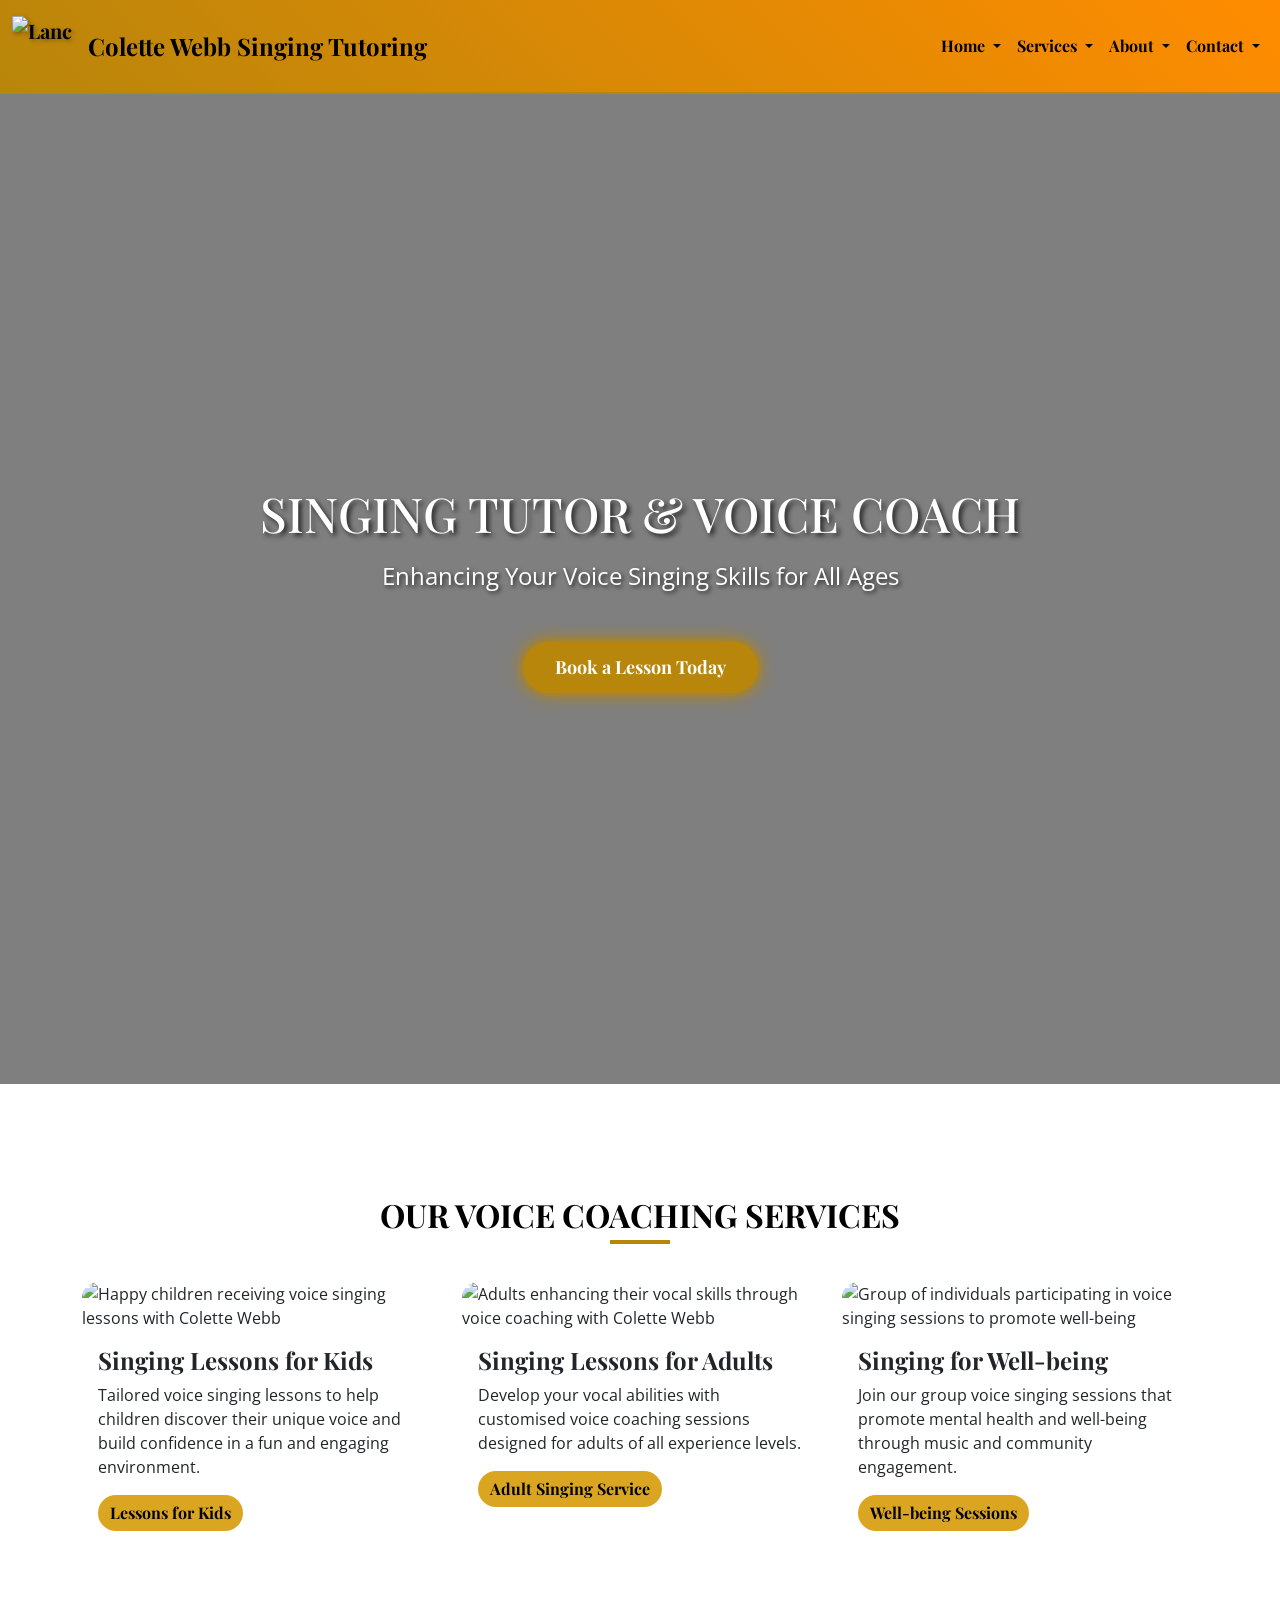
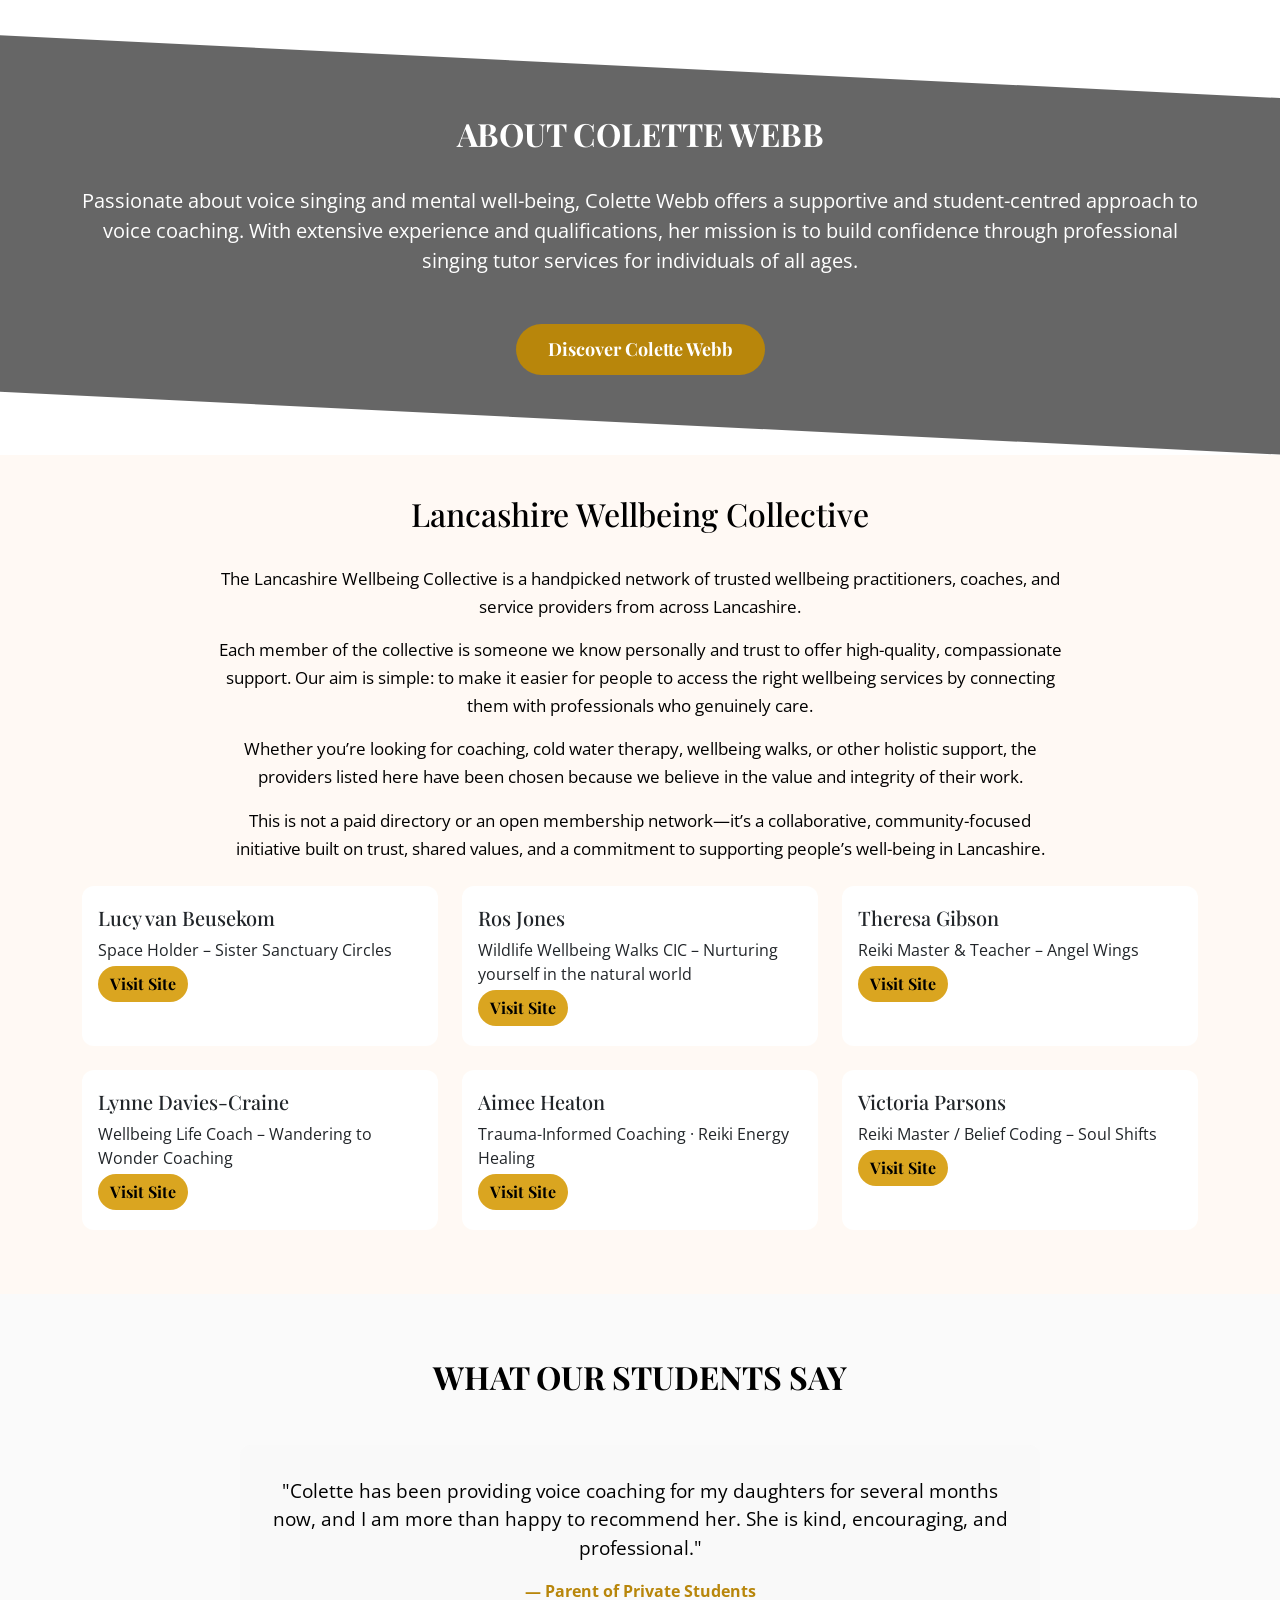
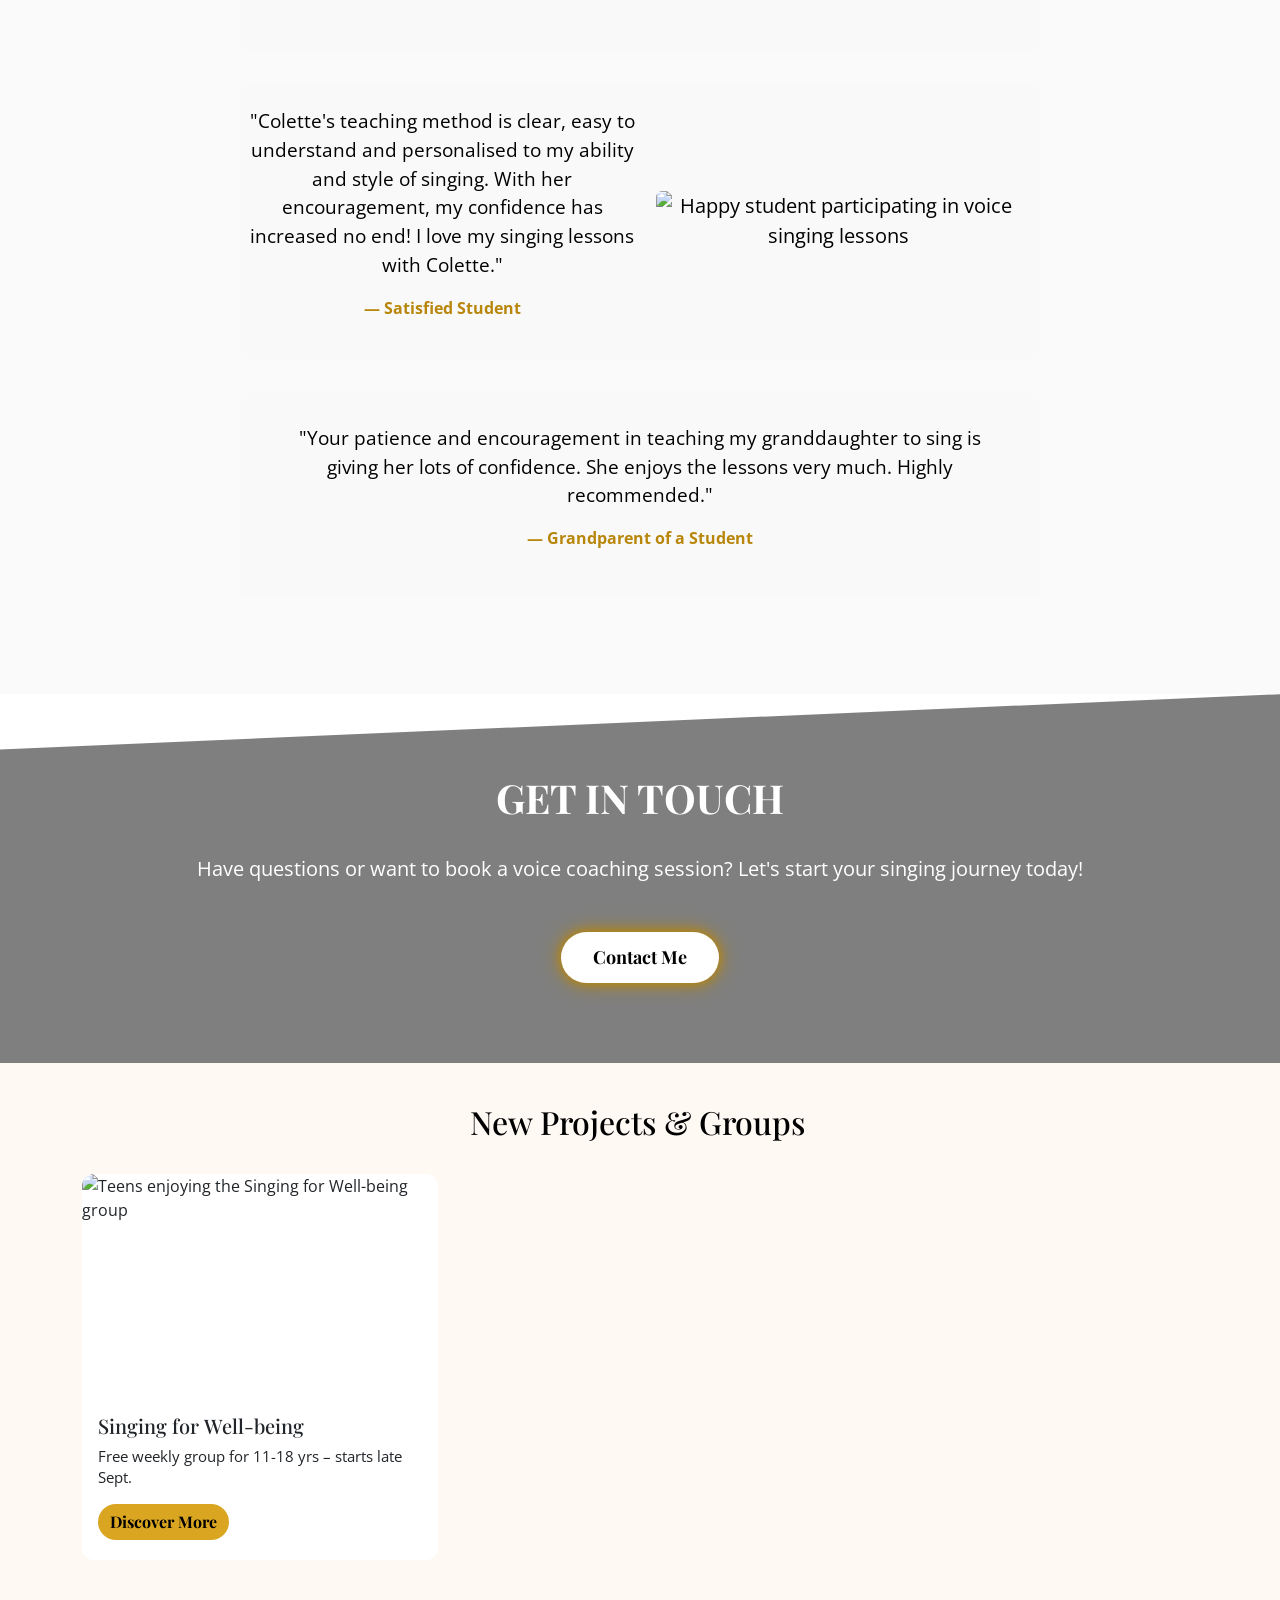
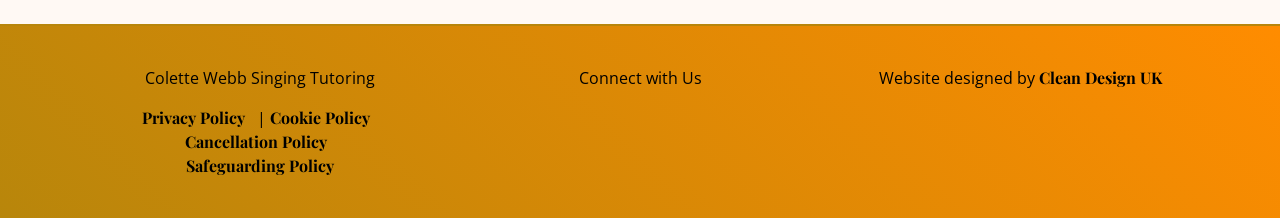
==== commit 2ce2fb8b: "removed the event" ====
--- a/index.html
+++ b/index.html
@@ -156,7 +156,7 @@
     </div>
 </section>
 
-<!-- Wild Roots Event Announcement -->
+<!-- Wild Roots Event Announcement
 <section class="wild-roots-event" id="wild-roots-singing-for-wellbeing">
     <div class="container">
         <h2>Wild Roots: Singing for Wellbeing</h2>
@@ -207,7 +207,7 @@
             </div>
         </div>
     </div>
-</section>
+</section>-->
 
 <!-- Services Section -->
 <section class="services" id="service-intro">
